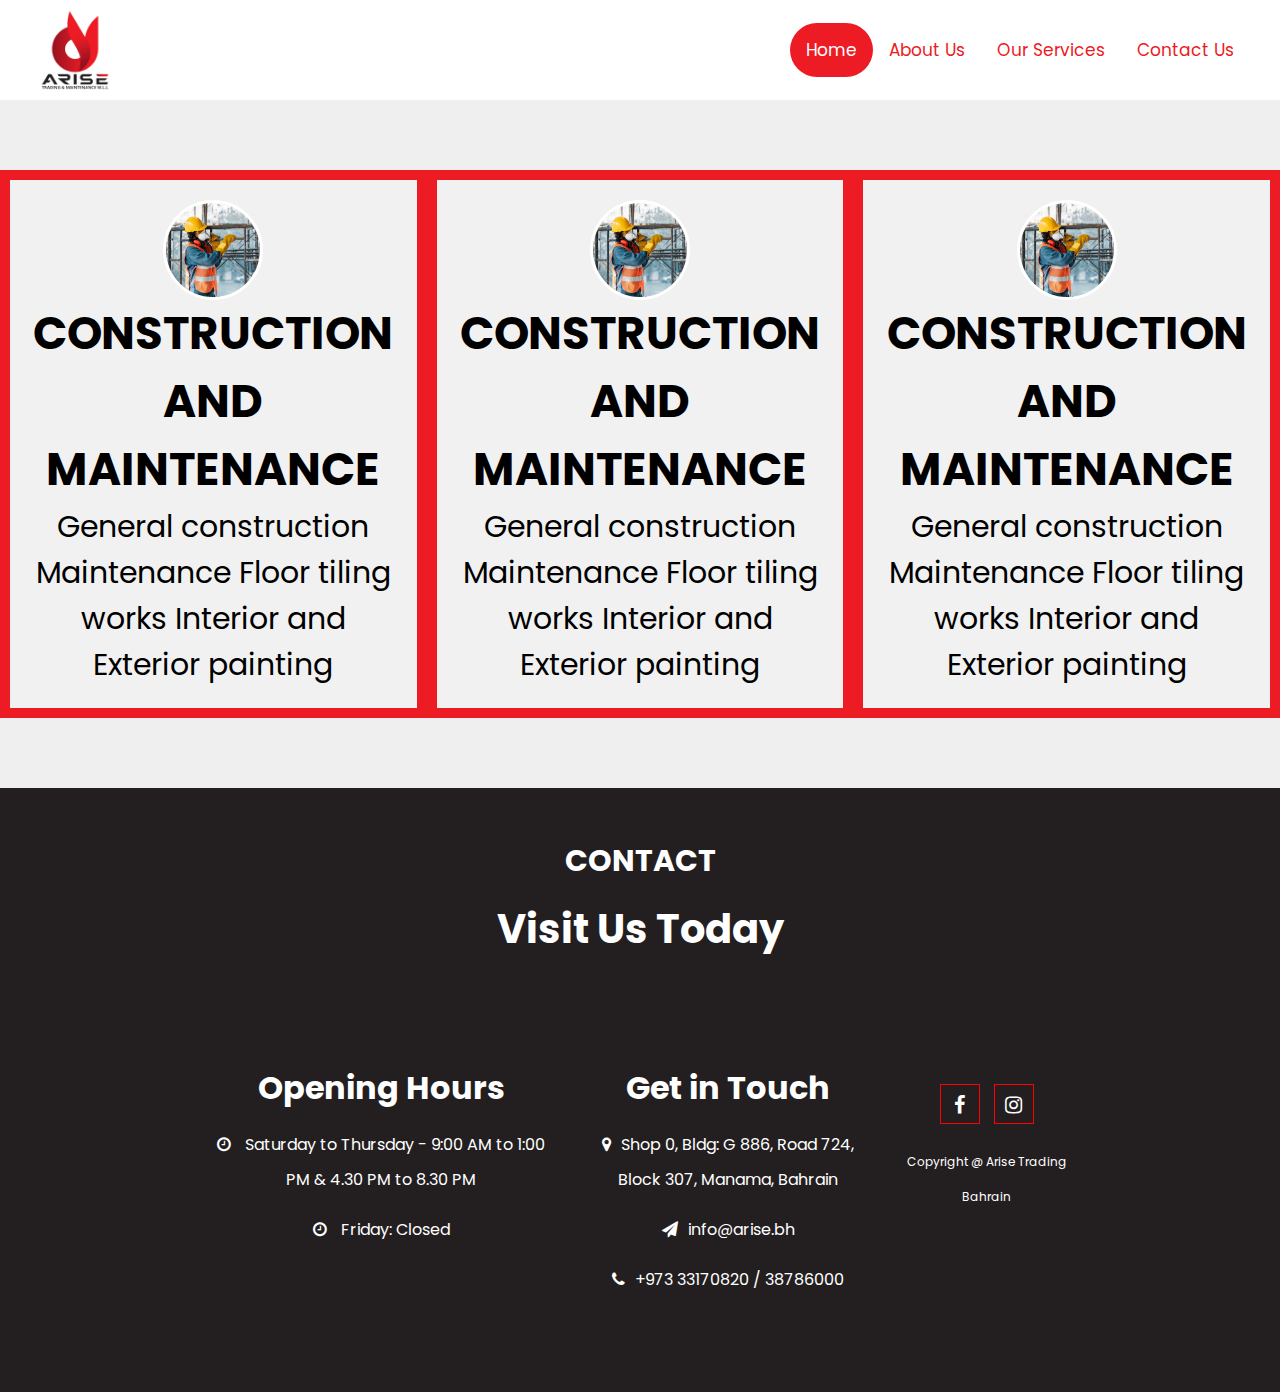
==== service.html @ fb137ae7 "Update service.html" ====
<html>
    <head>
        <title>ARISE TRADING & MAINTENANCE WLL</title>
        <meta charset="UTF-8">
	<meta name="viewport" content="width=device-width, initial-scale=1, maximum-scale=1, user-scalable=no">
        <link rel="stylesheet" href="https://cdnjs.cloudflare.com/ajax/libs/font-awesome/4.7.0/css/font-awesome.min.css">
        <link rel="stylesheet" href="style.css">
        <link rel="stylesheet/text" type="text/css" href="custom-Style.scss"> 
	    <style>
		.flex-container {
			  display: flex;
			  justify-content:space-evenly;
			  flex-wrap: nowrap;
			}

	      .flex-container > div {
 			 background-color: #f1f1f1;
 			 margin: 10px;
			 padding: 20px;
  			 font-size: 30px;
			}
	     .flex-container > div img {
		     width: 100px;
   		     height: 100px;
   		     border-radius: 70px;
  		     border: 3px solid #fff;
	     }
</style>
    </head>
<body>
    <div class="topnav" id="myTopnav">
        <div class="split menu-row"><img style="height: 90px;" src="images/ARISE LOGO.png"></div>
           <div class="menu-row"> <a href="/#Home" class="active">Home</a>
        <a href="/#about-us">About Us</a>
        <a href="/#our-services">Our Services</a>
        <a class="/#contact-us" href="#contact">Contact Us</a>
        <a href="javascript:void(0);" class="icon" onclick="myFunction()">
          <i class="fa fa-bars"></i>
        </a>
           </div>
        </div>
	  <section id="service">
		<div class="flex-container">
 			   <div> <img src="./images/Construction-and-Maintenance.jpg"/>
			  <h2>CONSTRUCTION AND MAINTENANCE</h2>
  <p>General construction Maintenance Floor tiling works Interior and Exterior painting
</p></div>
  			  <div> <img src="./images/Construction-and-Maintenance.jpg"/>
			  <h2>CONSTRUCTION AND MAINTENANCE</h2>
  <p>General construction Maintenance Floor tiling works Interior and Exterior painting
</p></div>
  			  <div> <img src="./images/Construction-and-Maintenance.jpg"/>
			  <h2>CONSTRUCTION AND MAINTENANCE</h2>
  <p>General construction Maintenance Floor tiling works Interior and Exterior painting
</p></div>  
		</div>
		</section>
   <section id="contact">
        <!--img src="images/footer.png" class="footer-img"-->
        <div class="title-text">
            <p>CONTACT</p>
            <h1>Visit Us Today</h1>
        </div>

        <div class="footer-row">
            <div class="footer-left">
            <h1>Opening Hours</h1>
            <p><i class="fa fa-clock-o"></i> Saturday to Thursday - 9:00 AM to 1:00 PM & 4.30 PM to 8.30 PM</p>
            <p><i class="fa fa-clock-o"></i> Friday: Closed</p>
            </div>
            <div class="footer-right">
            <h1>Get in Touch</h1>
            <p><i class="fa fa-map-marker"></i>Shop 0, Bldg: G 886, Road 724, <br/>Block 307, Manama, Bahrain </p>
            <p><i class="fa fa-paper-plane"></i>info@arise.bh</p> 
            <p><i class="fa fa-phone"></i>+973 33170820 / 38786000</p> 
            </div>
        <div class="social-links">
            <i class="fa fa-facebook"></i>
            <i class="fa fa-instagram"></i>
            <p>Copyright @ Arise Trading Bahrain</p>
        </div>    
   </div>
        </section>    
        <script src="./js/app.js"></script>
                
</body>
</html>
---- style.css ----
@import "custom-Style";
@import url('https://fonts.googleapis.com/css2?family=Poppins:ital,wght@0,100;0,200;0,300;0,400;0,500;0,600;0,700;0,800;0,900;1,100;1,200;1,300;1,400;1,500;1,600;1,700;1,800;1,900&display=swap');

/*#banner{
    background: linear-gradient(rgba(0, 0, 0, 0.2),#f54a06),url(images/banner2.jpg);
    background-size: cover;
    background-position: center;
    height: 120vh;
}*/

@keyframes fade {
    0% {
        opacity: 0;
    }
    50% {
        opacity: 1;
    }
    100% {
        opacity: 0;
    }
}

.logo{
    width: 90PX;
    position: absolute;
    top: -0.5px;
    left: 2%;
    height: auto;
    animation: fade 4s linear infinite;
    
}
.banner-text{
    text-align: center;
    color: hsl(0, 0%, 100%);
    padding-top: 150px;
    display: flex;
    flex-direction: column;
    justify-content: center;
    align-items: center;
    height: 100vh;
    background: url('images/CONSTRUCTION\ AND\ MAITENANCE\ IMAGES.jpg') no-repeat center center/cover;
    background-blend-mode: overlay;
    background-color: rgba(0, 0, 0, 0.25);
}
.banner-text h1{
    font-family: "Poppins", sans-serif;
    font-weight: 700;
    font-style: normal;
    font-size: 50px;
    text-shadow: 3px 3px 5px rgba(0, 0, 0, 0.5);
}
.banner-btn{
    margin: 70px auto 0;
}
.banner-btn a {
    width: 150px;
    font-weight: bold;
    text-decoration: none;
    display: inline-block;
    margin: 0 10px;
    padding: 12px 0;
    color: #fff;
    border: 0.6px solid #fff;
    position: relative;
    z-index: 1;
    transition: color 0.5s;
    border-radius: 50px; /* Makes the button elliptical */
    overflow: hidden; /* Ensures the span background is clipped within the button */
}

.banner-btn a span {
    width: 0%;
    height: 100%;
    position: absolute;
    top: 0;
    left: 0;
    background: #fff;
    z-index: -1;
    transition: 0.5s;
    border-radius: 50px; /* Matches the button's border-radius for smooth transition */
}

.banner-btn a:hover span {
    width: 100%; /* Expands the background to cover the entire button on hover */
}
mySlides .info .slide-button{
    position: relative;
    color: black;
    display: flex;
    justify-content: flex-start;
    border: 5px solid #ffffff;
    z-index: -1;
    border-radius: 4px;
    background: bisque;
    padding: 15px;
}
ul {
    list-style-type: none;
    margin: 0;
    padding: 0;
    overflow: visible;
    background-color: white;
    height: 90px;
    display: flex;
    align-items: center;
    justify-content: flex-end;
  }
  
  li {
    float: left;
  }
  
  li a {
    display: block;
    color: red;
    font-weight: bold;
    text-align: center;
    padding: 14px 16px;
    text-decoration: none;
  }
  
  li a:hover:not(.active) {
    background-color: #000;
    border-radius: 30px;
    color: #fff;
  }
  
  .active {
    background-color: #aa0404;
  }

.banner-btn a:hover {
    color: rgb(245, 7, 7); /* Changes text color on hover */
}
    #sidenav{
        width: 185px;
        height: 100vh;
        position: fixed;
        right: -250px;
        top: 0;
        background: #395c78;
        z-index: 2; 
        transition: 0.5s; 
    }
    nav ul{
        padding-top: 50px;
    }
    nav ul li{
        list-style: none;
        margin: 50px 20px;
    }
    nav ul li a{
        text-decoration: none;
        color: #fff;
    }
    #menubtn{
        width: 40px;
        height: 40px;
        background: #395c78;
        services-container
        : center;
        position: fixed;
        right: 30px;
        top: 20px;
        border-radius: 3px;
        z-index: 3;
        cursor: pointer;
    }
    #menubtn img{
        width: 35%;
        margin-top: 15px;
    }
    @media screen and (max-width: 770px){
        .banner-text h1{
            font-size: 44px;
        }
        .banner-btn a{
            display: block;
            margin: 20px auto;
        }
    }
    .b {
        background: linear-gradient(to right, #00f, #0f0);
      }


/*--feature--*/

#feature{
    width: 100%;
    padding: 70px 0;    
}        
.title-text{
    text-align: center;
    padding-bottom: 70px;
    }
.title-text p{
    margin: auto;
    font-size: 30px;
    color: red;
    font-weight: bold; 
    position: relative;
    z-index: 1;
    display: inline-block;   
}
.title-text h1{
    font-size: 40px;
}
.feature-box{
    width: 80%;
    margin: auto;
    display: flex;
    flex-wrap: initial;
    align-items: center;
    text-align: center;
}
.features{
    flex-basis: 50%;
}
.features-img{
    flex-basis: 50%;
    margin: auto;
}
.features-img img {
    width: 80%;
    border-radius: 20px;
    border: 5px solid #000;  /* Adds a solid yellow border with a width of 5px */
    box-shadow : 0 4px 8px rgba(0, 0, 0, 0.3);  /* Adds a shadow with some blur and transparency */
    margin : 20px auto;  /* Centers the image horizontally */
    display : block;  /* Ensures proper centering */
}
.features h1{
    text-align: left;
    margin-bottom: 10px;
    font-weight: bold;
    color: red;
}
.features-desc{
    display: flex;
    align-items: center;
    margin-bottom: 40px;
}

.feature-text p{
    padding: 0 0px;
    text-align: initial;
}
@media screen and (max-width: 768px){
    .title-text h1{
        font-size: 35px;
    }
    .features{
        flex-basis: 100%;
    }  
    .features-img{
        flex-basis: 100%;
    }
    .features-img img{
        width: 100%;
    }
   .slideshow-container img {
    width: 100%;
    height: 50% !important;
    object-fit: cover;
}
	#about-us{
		padding: 0px !important;
		margin-top: -100px !important;
	}
.footer-row {
    width: 100% !important;
    display: flow !important;
 }
	#contact,#our-services {
    padding: 50px 10px !important;
   }
	.flip-box{
	width: 100% !important;
	}
	.service_flip {
         display: flow !important;
}
.info {
    top: 120px !important;
    left: 18% !important;
    font-size: 9px !important;
    padding: 0px 0px !important;
}
 .info a {
    padding: 10px !important;
}
	 .menu-row{
	    margin-top: 0px !important;
    	    z-index: 9999 !important;
            background: #fff !important;
            width: 100% !important;
    }
	.topnav.responsive .menu-row{
	position: absolute;
        right: 0;
        top: 0;
	}
	.topnav a{
		display:none ! important;
	}
	.topnav.responsive a, .topnav .icon {
		display:block !important;
	}
	.flex-item-right-one, .flex-item-right-two {
           display: flow !important;
   }
	.flex-item-right-one div {
         padding: 10px !important;
         margin: 10px 0px !important;
  }
	.flex-item-right-two div {
         padding: 10px !important;
         margin: 10px 0px !important;
  }
	.flex-item-left {
	  border-bottom-right-radius: 65% !important;
	}
}
@media only screen and (max-width: 600px) {
 .slideshow-container img {
    width: 100%;
    height: 50% !important;
    object-fit: cover;
}
	#about-us{
		padding: 0px !important;
		margin-top: -100px !important;
	}
	.footer-row {
                width: 100% !important;
                display: flow !important;
    }
	#contact,#our-services {
    padding: 50px 10px !important;
   }
	.flip-box{
	width: 100% !important;
	}
	.service_flip {
         display: flow !important;
}
	.info {
    top: 120px !important;
    left: 18% !important;
    font-size: 9px !important;
    padding: 0px 0px !important;
}
 .info a {
    padding: 10px !important;
}
	 .menu-row{
	    margin-top: 0px !important;
    	    z-index: 9999 !important;
            background: #fff !important;
            width: 100% !important;
    }
	.topnav.responsive .menu-row{
	position: absolute;
        right: 0;
        top: 0;
	}
	.topnav a{
		display:none ! important;
	}
	.topnav.responsive a,.topnav .icon{
		display:block ! important;
	}
	 .flex-item-right-one, .flex-item-right-two {
           display: flow ! important;
   }
		.flex-item-right-one div {
         padding: 10px !important;
         margin: 10px 0px !important;
  }
	.flex-item-right-two div {
         padding: 10px !important;
         margin: 10px 0px !important;
  }
	
	.flex-item-left {
	  border-bottom-right-radius: 65% !important;
	}
}
/*--about Us*/
  .flex-container .title-text p{
    margin: auto;
    font-size: 20px;
    color: red;
    padding: 29px;
    margin-right: 99px;
    font-weight: bold;
    position: relative;
    z-index: 1;
    display: inline-block;
  }
.flex-container .title-text p.title-text-second{
	font-size:12px;
}
.flex-container .title-text-abt-h2 h2
  {
  font-size: 15px;
  padding: 15px 10px;
 }
.flex-container {
  display: flex;
  flex-wrap: wrap;
  font-size: 14px;
  background: #ed1b24;
  text-align: center;}

.flex-item-left {
   background-color: #f1f1f1;
  /* padding: 10px; */
  /* border-top: 50px solid transparent; */
  margin: 0px;
  /* border-right: 50px solid transparent; */
  border-bottom: 0px solid #ed1b24;
  /* margin: 2rem; */
  border-bottom-right-radius: 200%;
  flex: 30%;
  justify-content: center;
  align-content: center;
}

.flex-item-right {
  background-color: #ed1b24;
  padding: 10px;
  flex: 60%;
}
.flex-item-right-one,.flex-item-right-two{
	display:flex;
}
.flex-item-right-one div{
  background-color: #ed1b24;
  padding: 10px;
  flex: 50%;
  color: #f1f1f1;
  border: 1px solid white;
  margin: 2px;
}

.flex-item-right-two div {
  background-color: #ed1b24;
  padding: 10px;
  flex: 50%;
  color: #f1f1f1;
  border: 1px solid white;
  margin: 2px;
}

@media (max-width: 600px) {
  .flex-item-right, .flex-item-left{
    flex: 100%;
    width:100%;
  }
	.flex-item-right-one div,.flex-item-right-two div{
		flex:100%;
		width:100%;
}
}
/*--Flip_Service--*/
.service_flip{
	display:flex;
	justify-content: space-evenly;
}
.flip-box {
  background-color: transparent;
  width: 300px;
  height: 200px;
  border: 1px solid #f1f1f1;
  perspective: 1000px;
}

.flip-box-inner {
  position: relative;
  width: 100%;
  height: 100%;
  text-align: center;
  transition: transform 0.8s;
  transform-style: preserve-3d;
}

.flip-box:hover .flip-box-inner {
  transform: rotateX(180deg);
}

.flip-box-front, .flip-box-back {
  position: absolute;
  width: 100%;
  height: 100%;
  -webkit-backface-visibility: hidden;
  backface-visibility: hidden;
}

.flip-box-front {
  background-color: #ed1b24;
  color: #fff;
  text-align:center;
}

.flip-box-back {
  background-color: ed1b24;
  color: white;
  transform: rotateX(180deg);
  justify-content:center;
}
.flip-box-back h3{
	margin:20px;
}
.flip-box-front h3{
	position: relative;
        top: 100;
}
.flip-box-back p {
	padding:10px;
}

/*--service--*/

#service{
    width: 100%;
    padding: 70px 0;
    background: #efefef;
}

.contact-icons {
    position: fixed;
    bottom: 20px;
    right: 20px;
    display: flex;
    flex-direction: column;
    gap: 10px;
}

.icon {
    padding: 10px;
    border-radius: 50%;
    display: flex;
    justify-content: center;
    align-items: center;
    box-shadow: 0 4px 8px rgba(0, 0, 0, 0.2);
    transition: transform 0.3s;
    animation: rotate 3s infinite linear;
}

.icon img {
    width: 40px; /* Adjust size as needed */
    height: 40px; /* Adjust size as needed */
}

.icon:hover {
    transform: scale(1.1);
}
.services-section {
    text-align: center;
    padding: 50px 0;
}

.services-section h2 {
    font-size: 32px;
    margin-bottom: 30px;
    color: #000; /* You can adjust color to fit your design */
}

.services-container {
    display: flex;
    justify-content: space-around;
    align-items: center;
    flex-wrap: wrap;
    gap: 20px;
}

.service-box {
    background-color: #f9f9f9;
    padding: 20px;
    border-radius: 10px;
    width: 22%;
    box-shadow: 0px 4px 8px rgba(0, 0, 0, 0.1);
    transition: transform 0.3s ease;
}

.service-box:hover {
    transform: translateY(-10px);
}

.service-box img {
    width: 100%;
    border-radius: 8px;
    height: auto;
    object-fit: cover;
}

.service-box h3 {
    font-size: 20px;
    margin: 15px 0;
    font-weight: bold;
}

.service-box p {
    font-size: 16px;
    color: #666;
}

/* Responsive Design */
@media (max-width: 768px) {
    .service-box {
        width: 45%;
    }
}

@media (max-width: 480px) {
    .service-box {
        width: 100%;
    }
}




/*Carousal*/
* {box-sizing:border-box}

/* Slideshow container */
.slideshow-container {
  max-width: 100%;
  position: relative;
  margin: auto;
}

/* Make the images invisible by default */
.Containers {
  display: none;
}

/* forward & Back buttons */
.Back, .forward {
  cursor: pointer;
  position: absolute;
  top: 48%;
  width: auto;
  margin-top: -23px;
  padding: 17px;
  color: grey;
  font-weight: bold;
  font-size: 19px;
  transition: 0.4s ease;
  border-radius: 0 5px 5px 0;
  user-select: none;
}

/* Place the "forward button" to the right */
.forward {
  right: 0;
  border-radius: 4px 0 0 4px;
}

/*when the user hovers,add a black background with some little opacity */
.Back:hover, .forward:hover {
  background-color: rgba(0,0,0,0.8);
}

/* Caption Info */
.info {
  color: #e3e3e3;
  font-size: 16px;
  padding: 10px 14px;
  position: absolute;
  top: 165px;
  left:25%;
  width: 100%;
  text-align: left;
}

/* Content */
.info {
  color: #f2f2f3;
  font-size: 14px;
  padding: 10px 14px;
  position: absolute;
  bottom: 0;
}
.info a{
	color:#ed1b24;
	border:3px solid #ed1b24;
	padding:20px;
	text-decoration:none;
}
.info a:hover{
	background-color:#ed1b24;
	color:#fff;
	
}
/* The circles or bullets indicators */
.dots {
  cursor: pointer;
  height: 16px;
  width: 16px;
  margin: 0 3px;
  background: linear-gradient(92.18deg, #a049e9 -25.78%, #6643db 123.02%);
  opacity: 0.3;
  border-radius: 50%;
  display: inline-block;
  transition: background-color 0.5s ease;
}

.enable, .dots:hover {
  background: linear-gradient(92.18deg, #a049e9 -25.78%, #6643db 123.02%);
  opacity: 1;
}

/* Faint animation */
.fade {
  -webkit-animation-name: fade;
  -webkit-animation-duration: 1.4s;
  animation-name: fade;
  animation-duration: 1.4s;
}

@-webkit-keyframes fade {
  from {opacity: .5}
  to {opacity: 2}
}

@keyframes fade {
  from {opacity: .5}
  to {opacity: 2}
}


 /*---FOOTER---*/

#footer{
	padding: 100px 0 20px;
	background: #efefef;
    position: relative;
}

.footer-row{
	width: 80%;
	margin: 0 auto;
	display: flex;
	justify-content: space-between;
	flex-wrap: nowrap;
}
.footer—left,.footer—right{
    flex-basis: 45%;
    padding: 10px;
    margin-bottom: 20px;
}
.footer—right{
    text-align: center;
}
.footer-row h1{
    margin: 20px 0;  
}
.footer-row p{
    line-height: 35px;  
}
.footer—left .fa,.footer—right .fa{
    font-size: 20px;
    color: #395c78;
    margin: 10px;
}
.footer-img{
    max-width: 370px;
    opacity: 0.1;
    position: absolute;
    left: 10%;
    top: 10%;
    transform: translate(-50%,-50%) ;
}
.social-links{
    text-align: center;
}
.social-links .fa{
    height: 40px;
    width: 40px;
    font-size: 20px;
    line-height: 40px;
    border: 1px solid red;
    margin: 40px 5px 0;
    color: pointer;
}
.social-links .fa:hover{
    background: red;
    color: #fff;
    transform: translateY(-7px);
}
.social-links p{
    font-size: 12px;
    margin-top: 20px;
    
}
/* General resets */
* {
    margin: 0;
    padding: 0;
    box-sizing: border-box;
    font-family: 'Poppins', sans-serif;
}

/* Navbar styling */
.topnav {   
    background-color: #fff;
    height: 100px;
    display: flex;
    justify-content: space-between;
    align-items: center;
    margin: 0px 30px;
  }
  
  .topnav a {
    float: left;
    display: block;
    color: #ed1b24;
    text-align: center;
    padding: 14px 16px;
    text-decoration: none;
    font-size: 17px;
  }
  
  .topnav a:hover,.topnav a.active {
    background-color: #ed1b24;
    color: white;
    border-radius: 30px;
  }
  
  .topnav .icon {
    display: none;
  }
.topnav a.split {
  float: left;
  background-color: #ffffff;
  color: white;
}
  
  @media screen and (max-width: 600px) {
    .topnav a:not(:first-child) {display: none;}
    .topnav a.icon {
      float: right;
      display: block;
    }
  }
  
  @media screen and (max-width: 600px) {
    .topnav.responsive {position: relative;}
    .topnav.responsive .icon {
      position: absolute;
      right: 0;
      top: 0;
    }
    .topnav.responsive a {
      float: none;
      display: block;
      text-align: left;
    }

  }
  /*dropdown*/
  .dropdown {
    float: left;
    overflow: hidden;
  }
  
  .dropdown .dropbtn {
    font-size: 16px;  
    border: none;
    outline: none;
    color: #ed1b24;
    padding: 14px 16px;
    background-color: inherit;
    font-family: inherit;
    margin: 0;
  }
  .dropdown-content {
    display: none;
    position: absolute;
    background-color: #ed1b24;
    min-width: 160px;
    box-shadow: 0px 8px 16px 0px rgba(0,0,0,0.2);
    z-index: 1;
  }
  
  .dropdown-content a {
    float: none;
    color: black;
    padding: 12px 16px;
    text-decoration: none;
    display: block;
    text-align: left;
  }
  
  .dropdown-content a:hover {
    background-color: #ed1b24;
  }
  
  .dropdown:hover .dropdown-content {
    display: block;
  }
/* Banner section */
#banner {
    position: relative;
    max-width: 100%;
    height: 350px;
    overflow: hidden;
}

.slideshow-container img {
    width: 100%;
    height: 100%;
    object-fit: cover;
}

/* Dots for slideshow */
.dot {
    height: 15px;
    width: 15px;
    margin: 0 2px;
    background-color: #bbb;
    border-radius: 50%;
    display: inline-block;
    transition: background-color 0.6s ease;
}

.dot:hover {
    background-color: #ed1b24;
}

/* About Us Section */
#about-us {
    padding: 50px 20px;
    background-color: #fff;
    text-align: center;
}

#about-us h1 {
    margin-bottom: 30px;
    color: #333;
}

.features {
    margin-top: 20px;
}

.features h1 {
    color: #333;
    font-size: 24px;
    margin-bottom: 10px;
}

.feature-text p {
    color: #555;
    font-size: 16px;
    line-height: 1.6;
    text-align: left;
}

/* Services Section */
#our-services {
    padding: 50px 100px;
    background-color: #fff;
    text-align: center;
}

#our-services h1 {
    margin-bottom: 30px;
    color: #333;
}

.services-container {
    display: flex;
    justify-content: space-around;
    flex-wrap: wrap;
}

.service-box {
    background-color: #f9f9f9;
    border: 1px solid #ddd;
    padding: 20px;
    width: 30%;
    margin: 15px;
    box-shadow: 0 4px 8px rgba(0,0,0,0.1);
    transition: transform 0.3s ease;
}

.service-box:hover {
    transform: translateY(-10px);
}

.service-box img {
    width: 100%;
    height: 200px;
    object-fit: cover;
    margin-bottom: 15px;
}

.service-box h3 {
    color: #333;
    margin-bottom: 10px;
}

/* Contact Section */
#contact {
    background-color: #231f20;
    color: white;
    padding: 50px 100px;
    text-align: center;
    text-emphasis-color: red
    ;
}

#contact h1, #contact p {
    color: white;
    margin-bottom: 15px;
}

.footer-left, .footer-right {
    width: 50%;
    display: inline-block;
    text-align: center;
    vertical-align: top;
    margin-bottom: 30px;
}

.footer-left p, .footer-right p {
    color: white;
    margin: 5px 0;
}

.footer-right i, .footer-left i {
    margin-right: 10px;
}

.social-links i {
    margin-right: 10px;
    font-size: 24px;
    color: white;
}

.social-links i:hover {
    color: #ddd;
}

/* Contact Icons */
.contact-icons {
    position: fixed;
    bottom: 10px;
    right: 10px;
    z-index: 1000;
}

.contact-icons .icon {
    display: inline-block;
    margin: 5px;
    padding: 10px;
    background-color: #ed1b24; /* WhatsApp color */
    border-radius: 50%;
    box-shadow: 0 4px 8px rgba(0, 0, 0, 0.2);
    transition: all 0.3s ease;
}

.contact-icons .icon.call-icon {
    background-color: #ed1b24;
}

.contact-icons .icon img {
    width: 30px;
    height: 30px;
}

.contact-icons .icon:hover {
    transform: scale(1.1);
}

/* Responsive Design */
@media (max-width: 768px) {
    .menu li {
        width: 100%;
        height: auto;
    }
    .services-container {
        flex-direction: column;
    }
    
    .service-box {
        width: 80%;
        margin: 15px auto;
    }

    .footer-left, .footer-right {
        width: 100%;
        text-align: center;
    }

    .features-img img {
        width: 100%;
        height: auto;
    }
}
.service-box{
    width: 80%;
    display: flex;
    flex-wrap: wrap;
    justify-content:space-around;
    margin: auto;
}
.single-service{
    flex-basis: 48%;
    text-align: center;
    border-radius: 7px;
    margin-bottom: 20px;
    color: #fff;
}
.single-service img{
    width: 100%;
    border-radius: 7px;
}
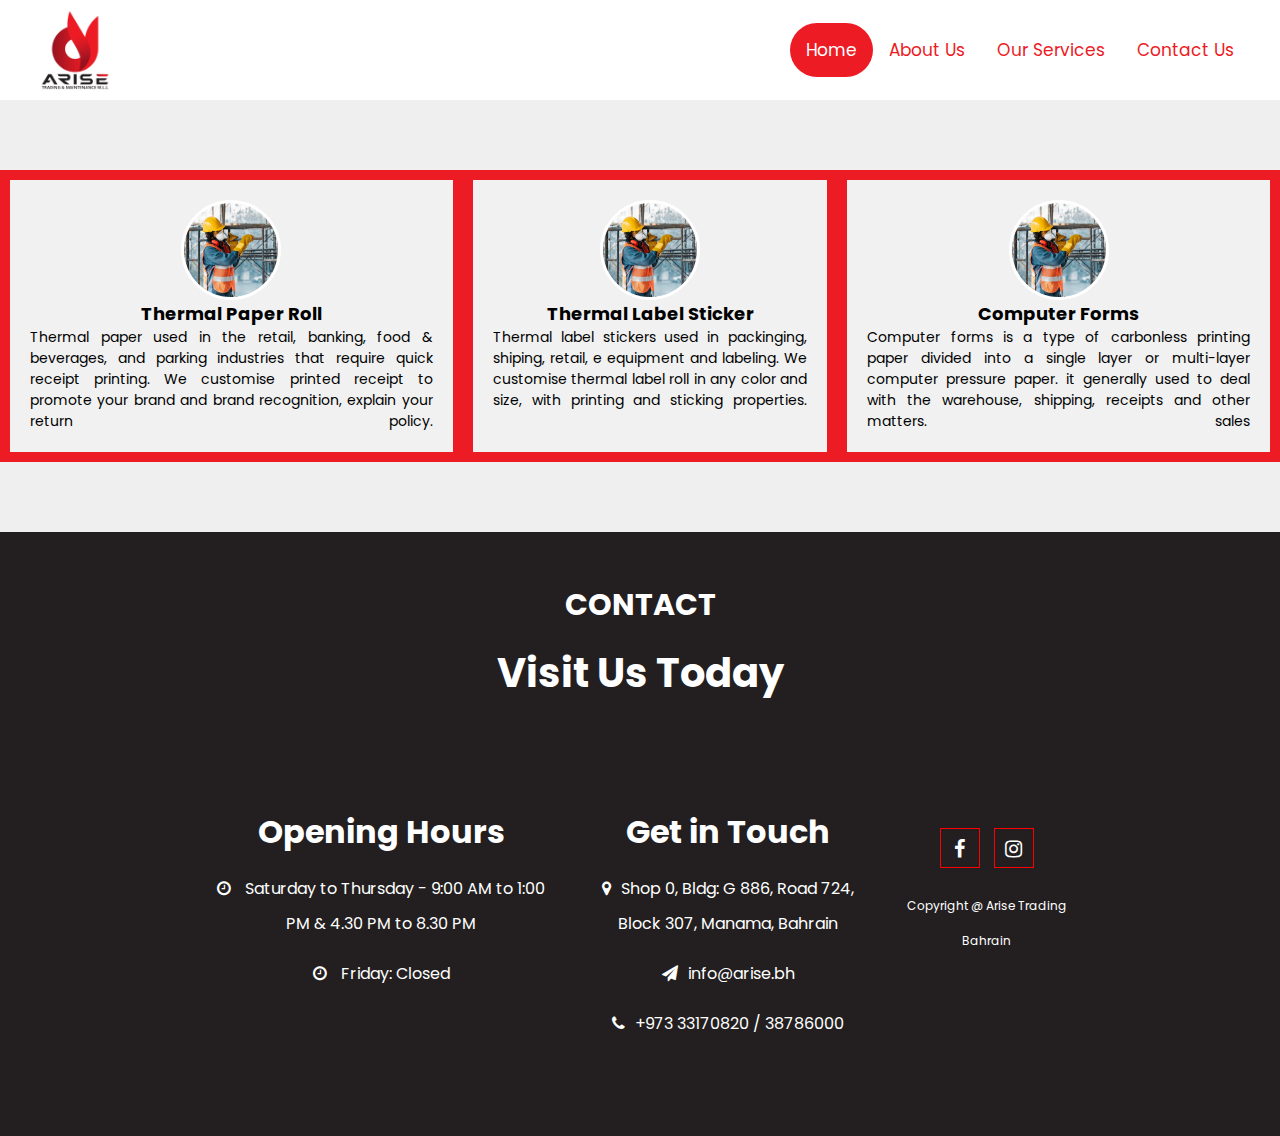
==== commit 7b9fc0a4: "Update service.html" ====
--- a/service.html
+++ b/service.html
@@ -25,6 +25,17 @@
    		     border-radius: 70px;
   		     border: 3px solid #fff;
 	     }
+	    .flex-container > div p {
+	  	     font-size: 14px;
+  		     text-align: justify;
+  		    -moz-text-align-last: justify;
+   		     text-align-last: justify;
+	    }
+		    .flex-container > div h2{
+
+		    font-size: 18px;
+                   text-align: center;
+		    }
 </style>
     </head>
 <body>
@@ -41,20 +52,25 @@
         </div>
 	  <section id="service">
 		<div class="flex-container">
- 			   <div> <img src="./images/Construction-and-Maintenance.jpg"/>
-			  <h2>CONSTRUCTION AND MAINTENANCE</h2>
-  <p>General construction Maintenance Floor tiling works Interior and Exterior painting
-</p></div>
-  			  <div> <img src="./images/Construction-and-Maintenance.jpg"/>
-			  <h2>CONSTRUCTION AND MAINTENANCE</h2>
-  <p>General construction Maintenance Floor tiling works Interior and Exterior painting
-</p></div>
-  			  <div> <img src="./images/Construction-and-Maintenance.jpg"/>
-			  <h2>CONSTRUCTION AND MAINTENANCE</h2>
-  <p>General construction Maintenance Floor tiling works Interior and Exterior painting
-</p></div>  
-		</div>
-		</section>
+ 			   <div>
+				 <img src="./images/Construction-and-Maintenance.jpg"/>
+			         <h2>Thermal Paper Roll</h2>
+                                <p>Thermal paper used in the retail, banking, food & beverages, and parking industries that require quick receipt printing. We customise printed receipt to promote your brand and brand recognition, explain your return policy.</p>
+			   </div>
+  			   <div> 
+				   <img src="./images/Construction-and-Maintenance.jpg"/>
+			           <h2>Thermal Label Sticker</h2>
+  				 <p>Thermal label stickers used in packinging, shiping, retail, e equipment and labeling. We customise thermal label roll in any color and size, with printing and sticking properties.
+					</p>
+			   </div>
+  			   <div> 
+				   <img src="./images/Construction-and-Maintenance.jpg"/>
+			 	 <h2>Computer Forms</h2>
+ 				 <p>Computer forms is a type of carbonless printing paper divided into a single layer or multi-layer computer pressure paper. it generally used to deal with the warehouse, shipping, receipts and other matters. sales
+				</p>
+			   </div>  
+		  </div>
+	 </section>
    <section id="contact">
         <!--img src="images/footer.png" class="footer-img"-->
         <div class="title-text">
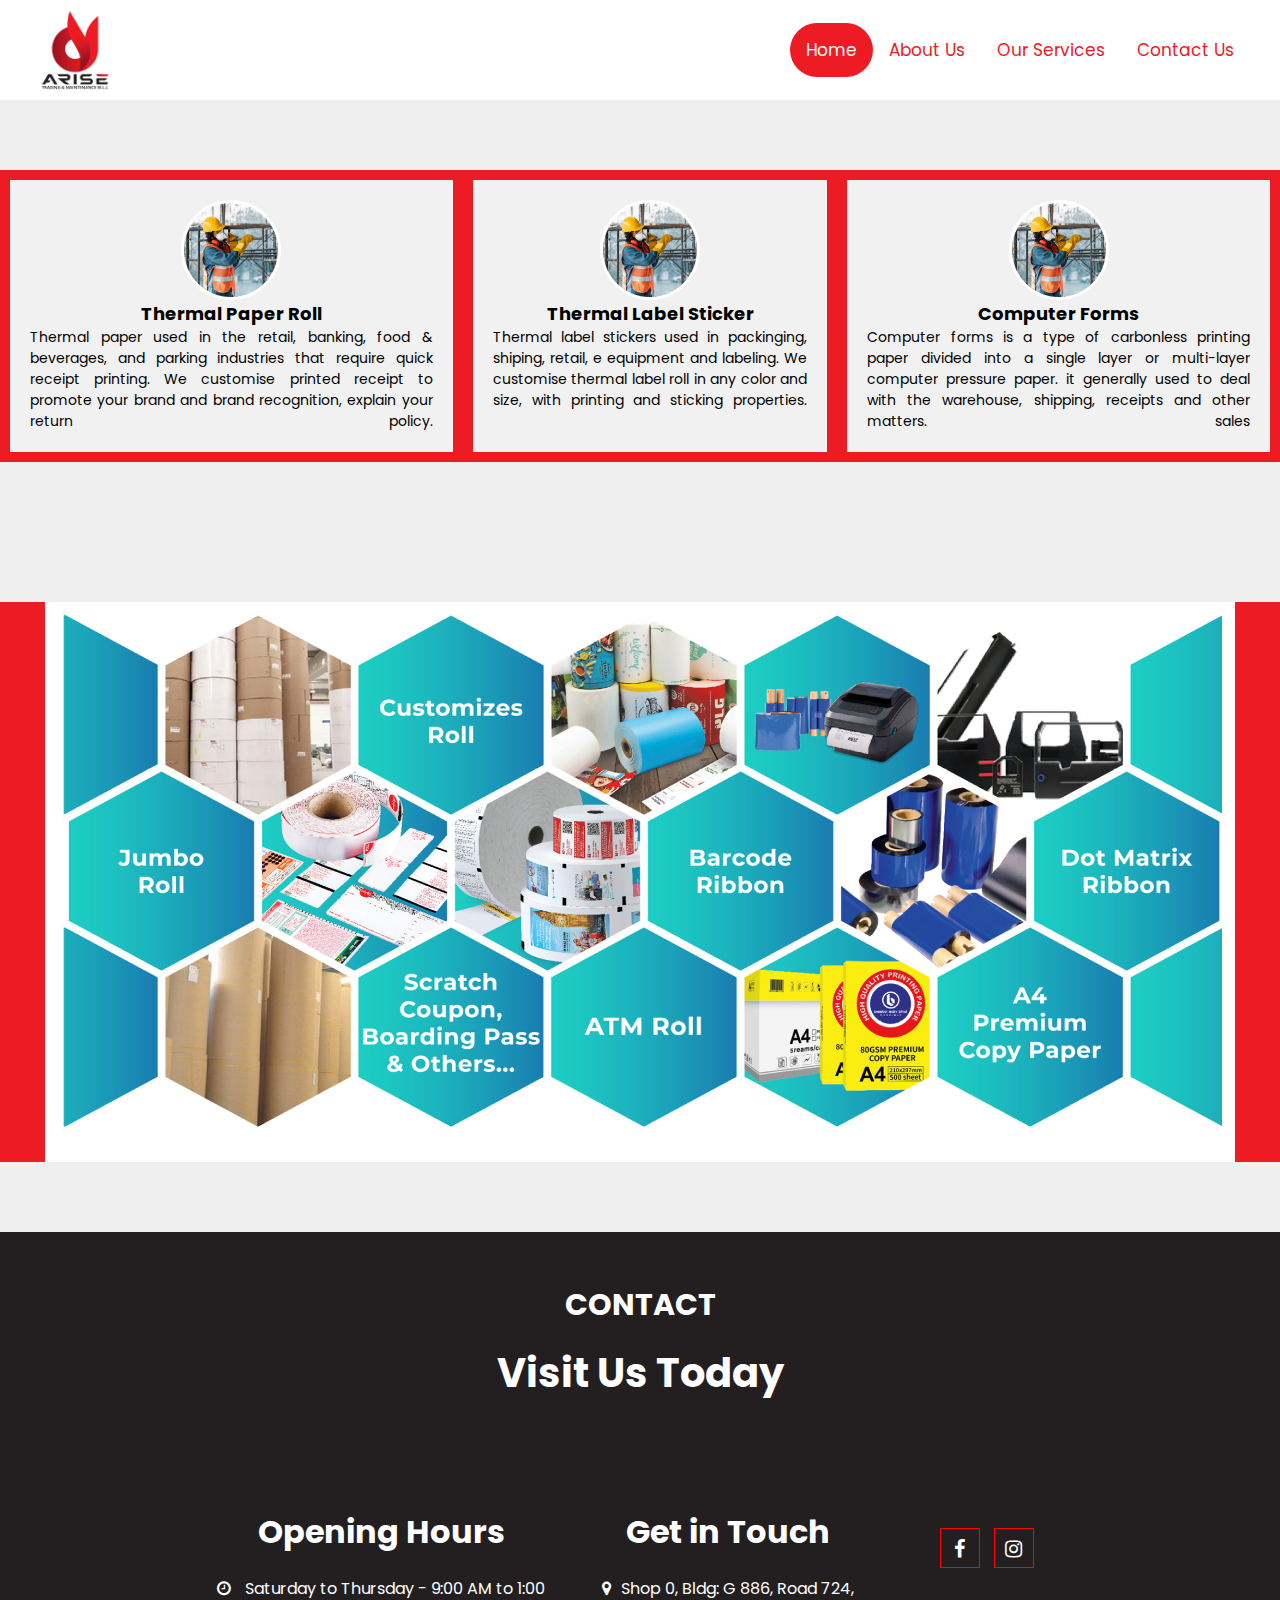
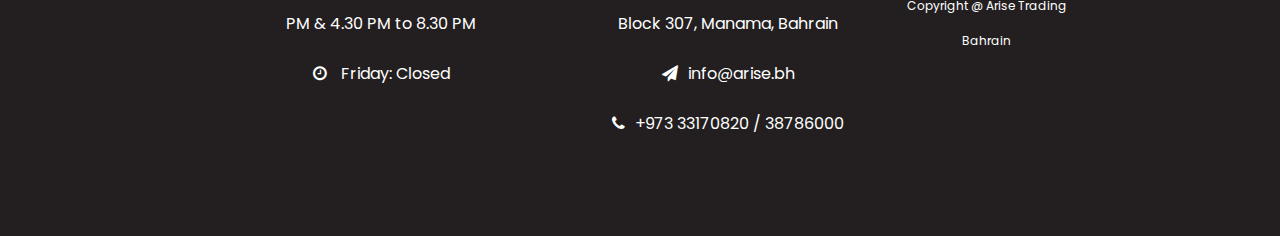
==== commit b0af757d: "Update service.html" ====
--- a/service.html
+++ b/service.html
@@ -36,6 +36,16 @@
 		    font-size: 18px;
                    text-align: center;
 		    }
+		    @media screen and (max-width: 768px){
+		  .flex-container {
+			  flex-wrap: wrap ! important;
+		    }
+		    }
+		        @media screen and (max-width: 600px){
+		  .flex-container {
+			  flex-wrap: wrap ! important;
+		    }
+			}
 </style>
     </head>
 <body>
@@ -71,6 +81,11 @@
 			   </div>  
 		  </div>
 	 </section>
+	<section id="service">
+		<div class="flex-container">
+			<img src="./images/Service-our-products.jpg"/>
+		</div>
+	</section>
    <section id="contact">
         <!--img src="images/footer.png" class="footer-img"-->
         <div class="title-text">
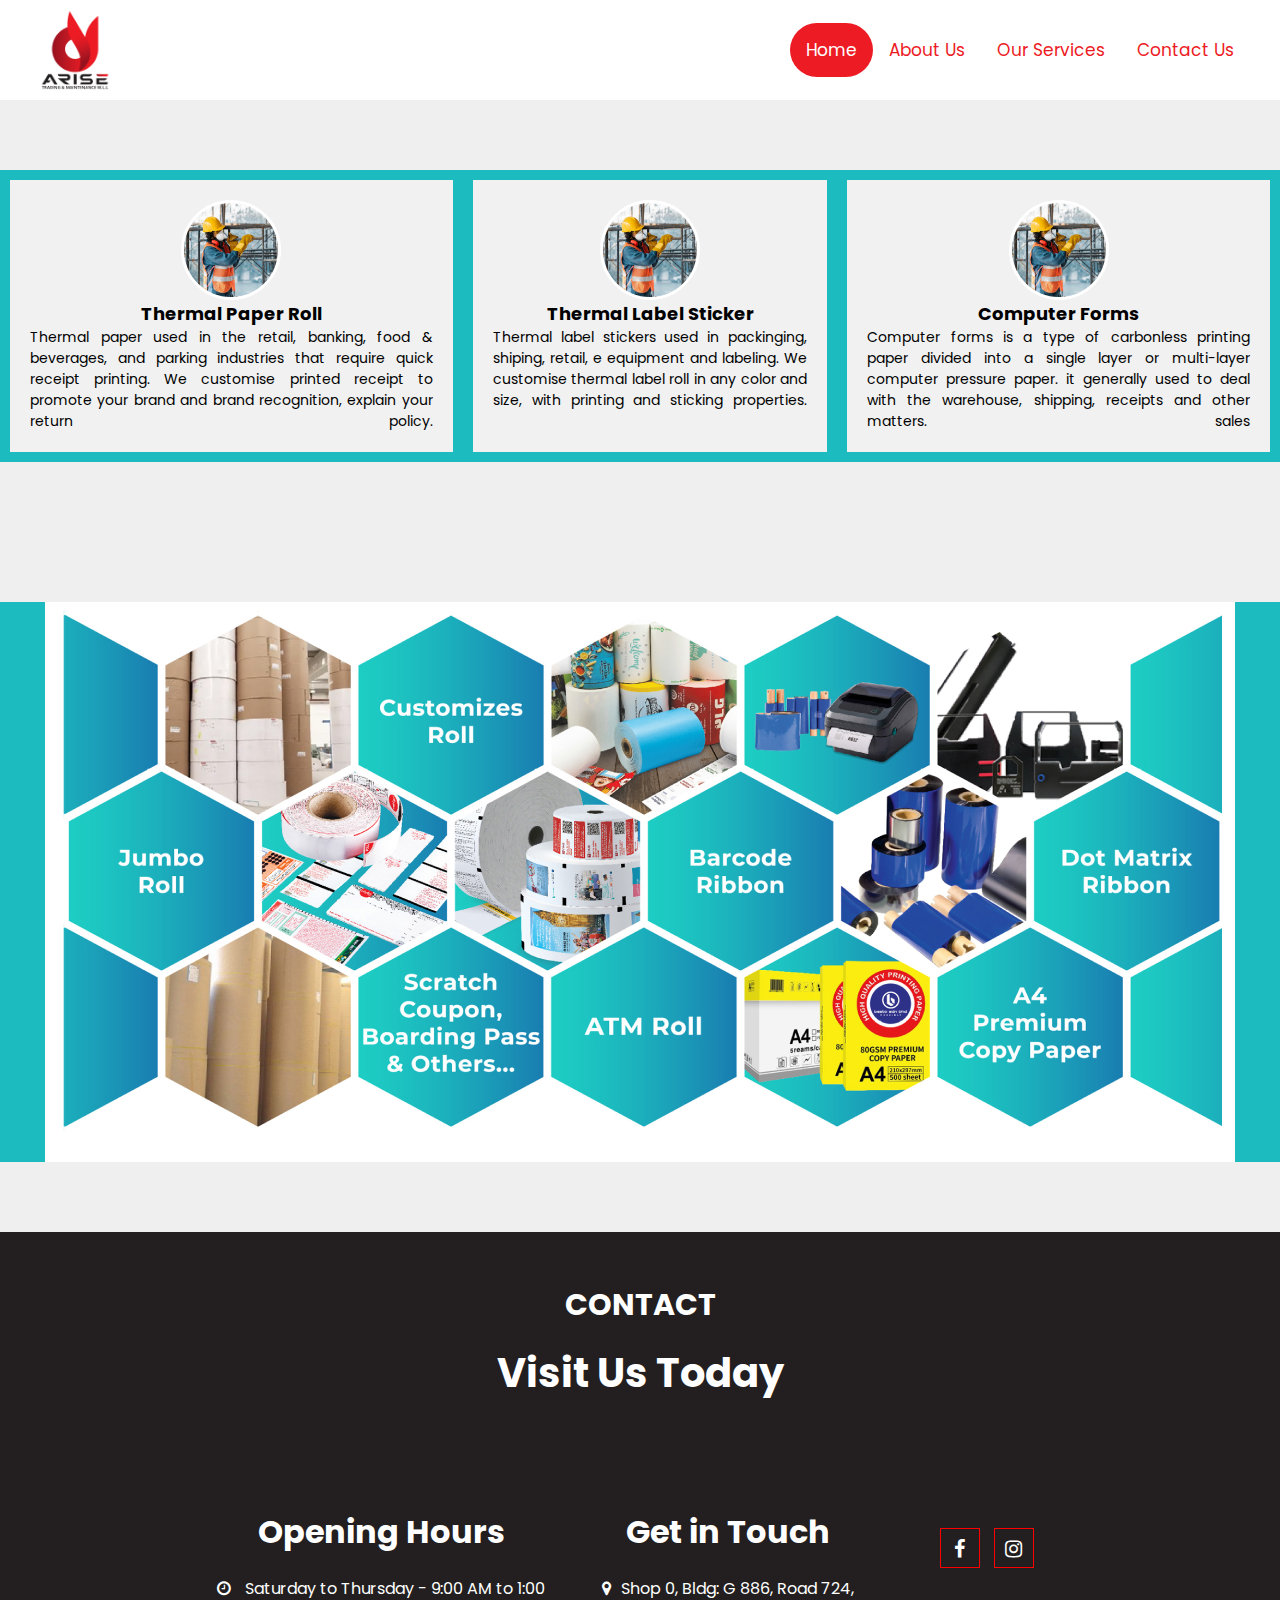
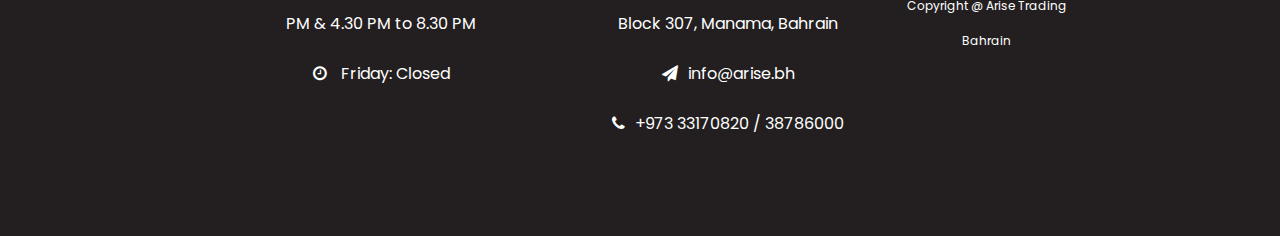
==== commit ce43af72: "Update service.html" ====
--- a/service.html
+++ b/service.html
@@ -11,6 +11,7 @@
 			  display: flex;
 			  justify-content:space-evenly;
 			  flex-wrap: nowrap;
+			  background:#1cbbbf;
 			}
 
 	      .flex-container > div {
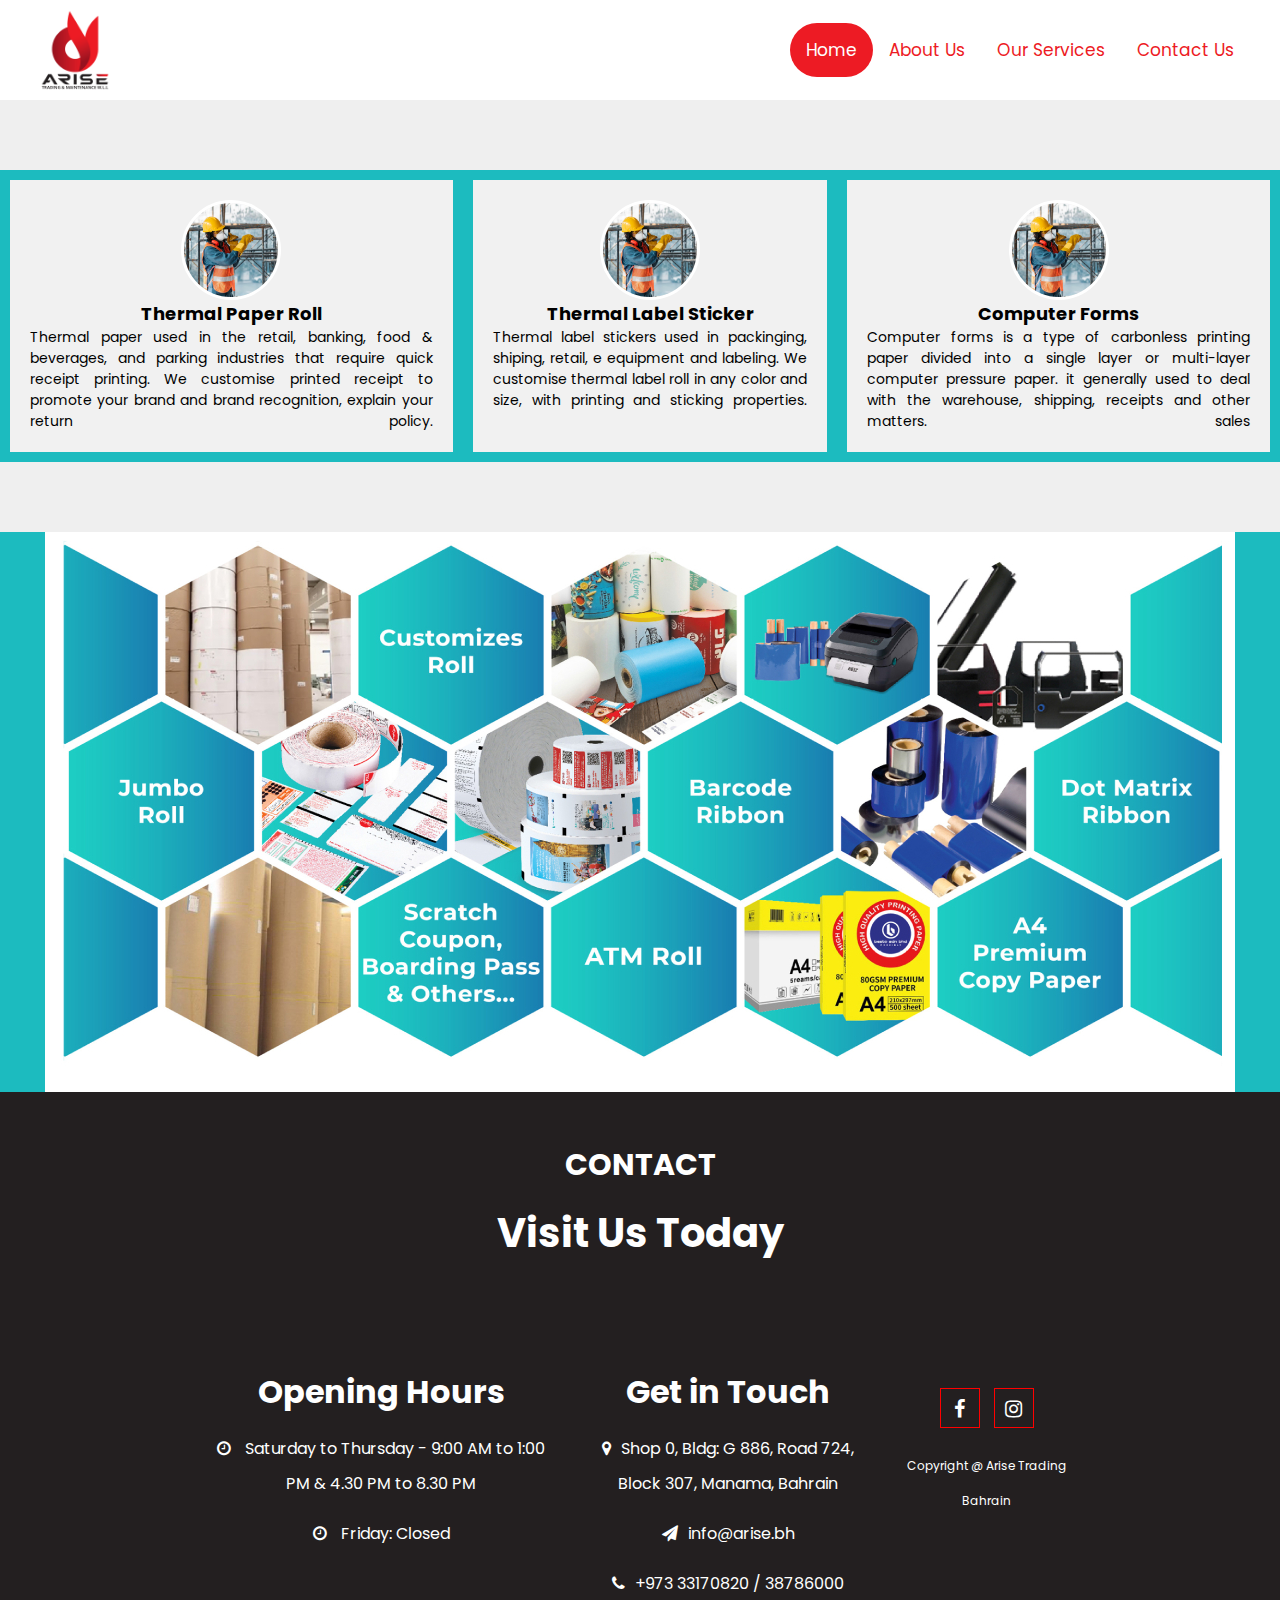
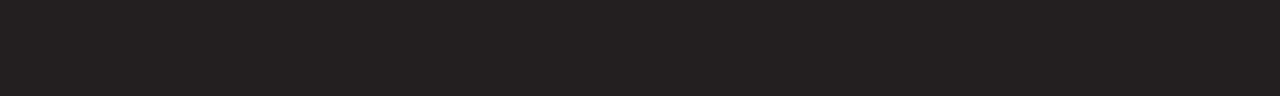
==== commit e6102cce: "Update service.html" ====
--- a/service.html
+++ b/service.html
@@ -39,13 +39,19 @@
 		    }
 		    @media screen and (max-width: 768px){
 		  .flex-container {
-			  flex-wrap: wrap ! important;
+			  flex-wrap: wrap !important;
 		    }
+			    #service-product .flex-container img{
+				    width:100% !important;
+			    }
 		    }
 		        @media screen and (max-width: 600px){
 		  .flex-container {
-			  flex-wrap: wrap ! important;
+			  flex-wrap: wrap !important;
 		    }
+				#service-product .flex-container img{
+				    width:100% !important;
+			    }
 			}
 </style>
     </head>
@@ -82,7 +88,7 @@
 			   </div>  
 		  </div>
 	 </section>
-	<section id="service">
+	<section id="service-product">
 		<div class="flex-container">
 			<img src="./images/Service-our-products.jpg"/>
 		</div>
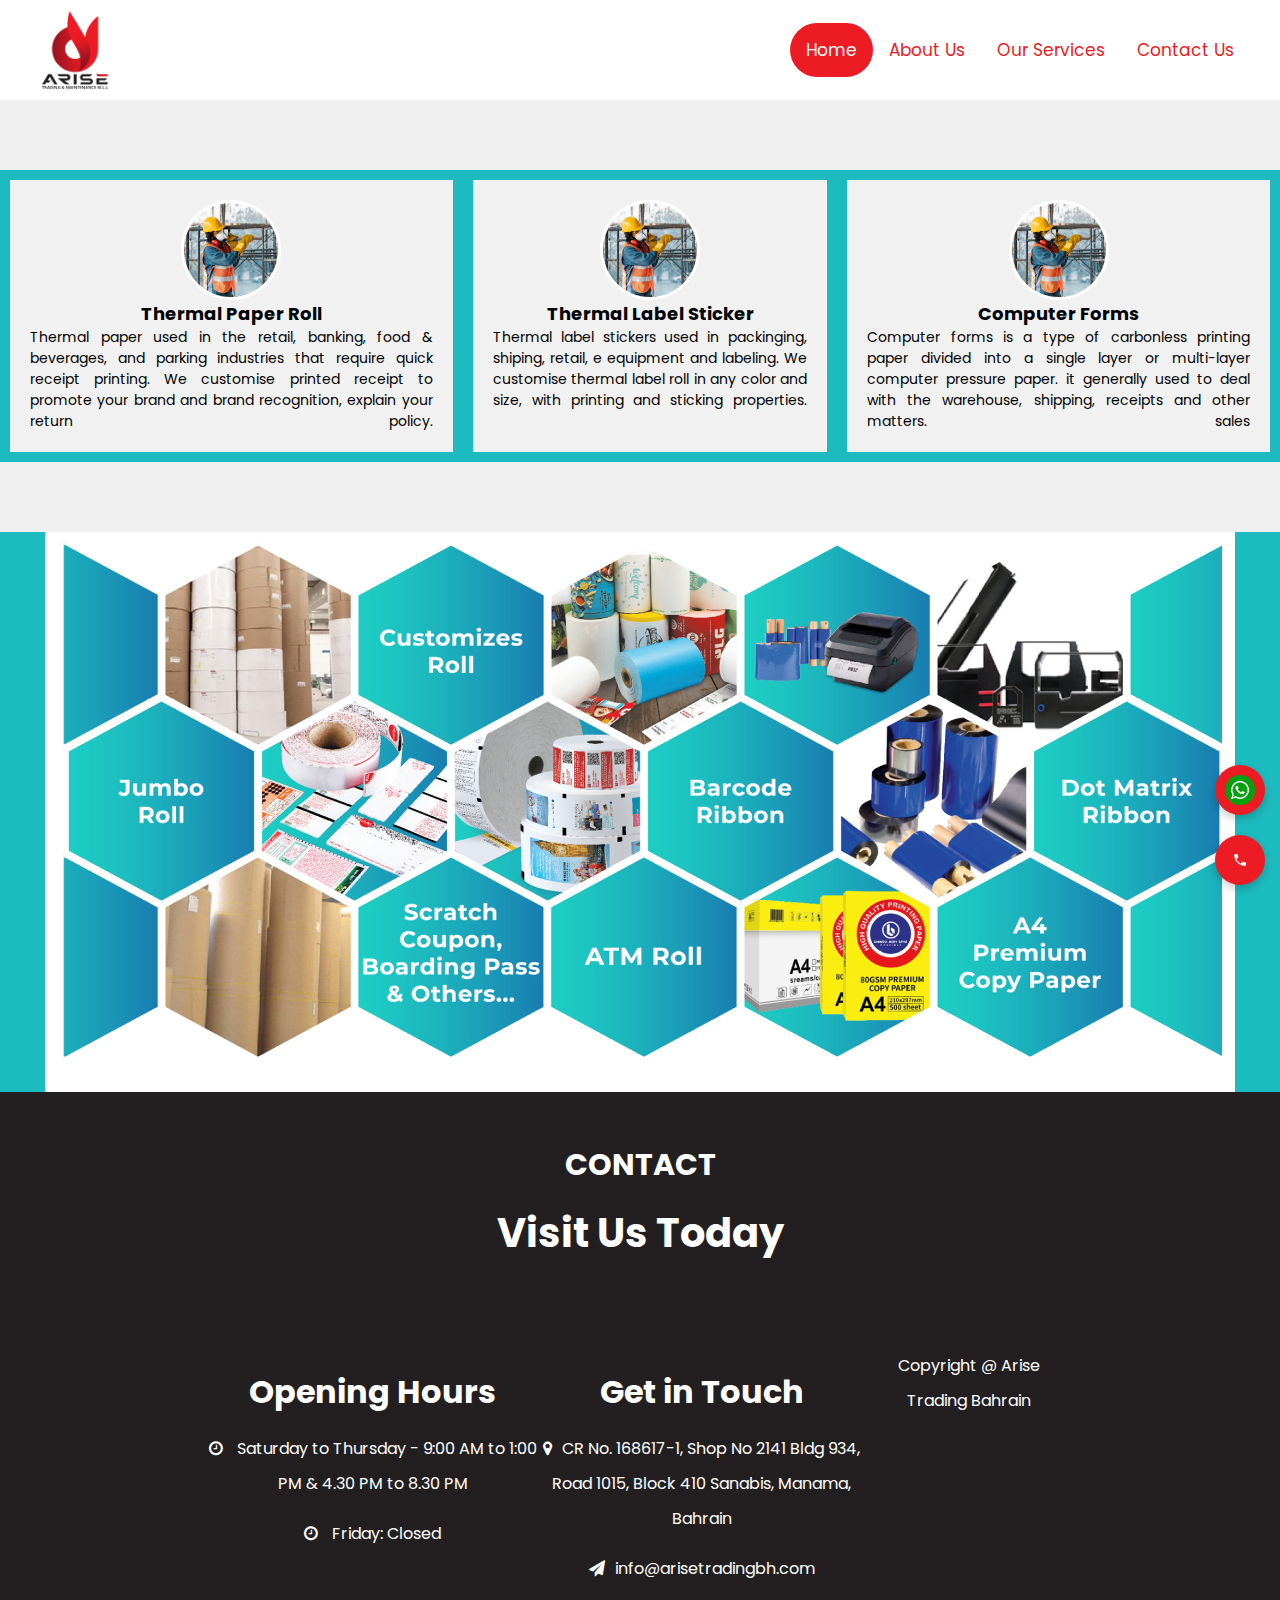
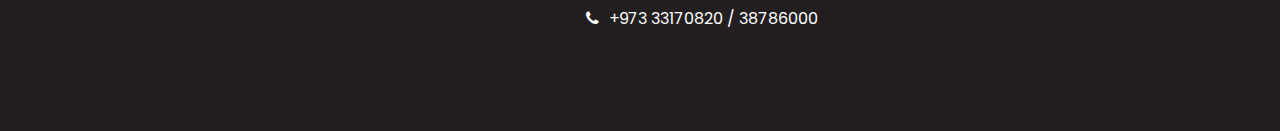
==== commit ef292e4a: "Update service.html" ====
--- a/service.html
+++ b/service.html
@@ -108,16 +108,20 @@
             </div>
             <div class="footer-right">
             <h1>Get in Touch</h1>
-            <p><i class="fa fa-map-marker"></i>Shop 0, Bldg: G 886, Road 724, <br/>Block 307, Manama, Bahrain </p>
-            <p><i class="fa fa-paper-plane"></i>info@arise.bh</p> 
+             <p><i class="fa fa-map-marker"></i>CR No. 168617-1, Shop No 2141 Bldg 934,<br/> Road 1015, Block 410 Sanabis, Manama, Bahrain </p>
+            <p><i class="fa fa-paper-plane"></i>info@arisetradingbh.com</p> 
             <p><i class="fa fa-phone"></i>+973 33170820 / 38786000</p> 
-            </div>
-        <div class="social-links">
-            <i class="fa fa-facebook"></i>
-            <i class="fa fa-instagram"></i>
-            <p>Copyright @ Arise Trading Bahrain</p>
-        </div>    
+            </div>   
+		<p>Copyright @ Arise Trading Bahrain</p>
    </div>
+	   <div class="contact-icons">
+    <a href="https://wa.me/+97338786000" class="icon whatsapp-icon" target="_blank">
+        <img src="images/whatsapp icon.png" alt="WhatsApp">
+    </a>
+    <a href="tel:+97333170820" class="icon call-icon">
+        <img src="images/call icon down.png" alt="Call">
+    </a>
+</div>
         </section>    
         <script src="./js/app.js"></script>
                 
--- a/style.css
+++ b/style.css
@@ -442,7 +442,7 @@
   flex: 50%;
   color: #f1f1f1;
   border: 1px solid white;
-  margin: 2px;
+  margin: 10px;
 }
 
 .flex-item-right-two div {
@@ -451,7 +451,7 @@
   flex: 50%;
   color: #f1f1f1;
   border: 1px solid white;
-  margin: 2px;
+  margin: 65px;
 }
 
 @media (max-width: 600px) {
@@ -503,7 +503,19 @@
   color: #fff;
   text-align:center;
 }
-
+.flip-box-back a{
+    text-decoration: none;
+    border: 2px solid #fff;
+    padding: 4px;
+    color: #fff;
+}
+.flip-box-back a:hover{
+    text-decoration: none;
+    border: 2px solid #000;
+    padding: 2px;
+    background:#fff;
+    color: #fff;
+}
 .flip-box-back {
   background-color: ed1b24;
   color: white;
@@ -518,7 +530,7 @@
         top: 100;
 }
 .flip-box-back p {
-	padding:10px;
+	padding:2px;
 }
 
 /*--service--*/
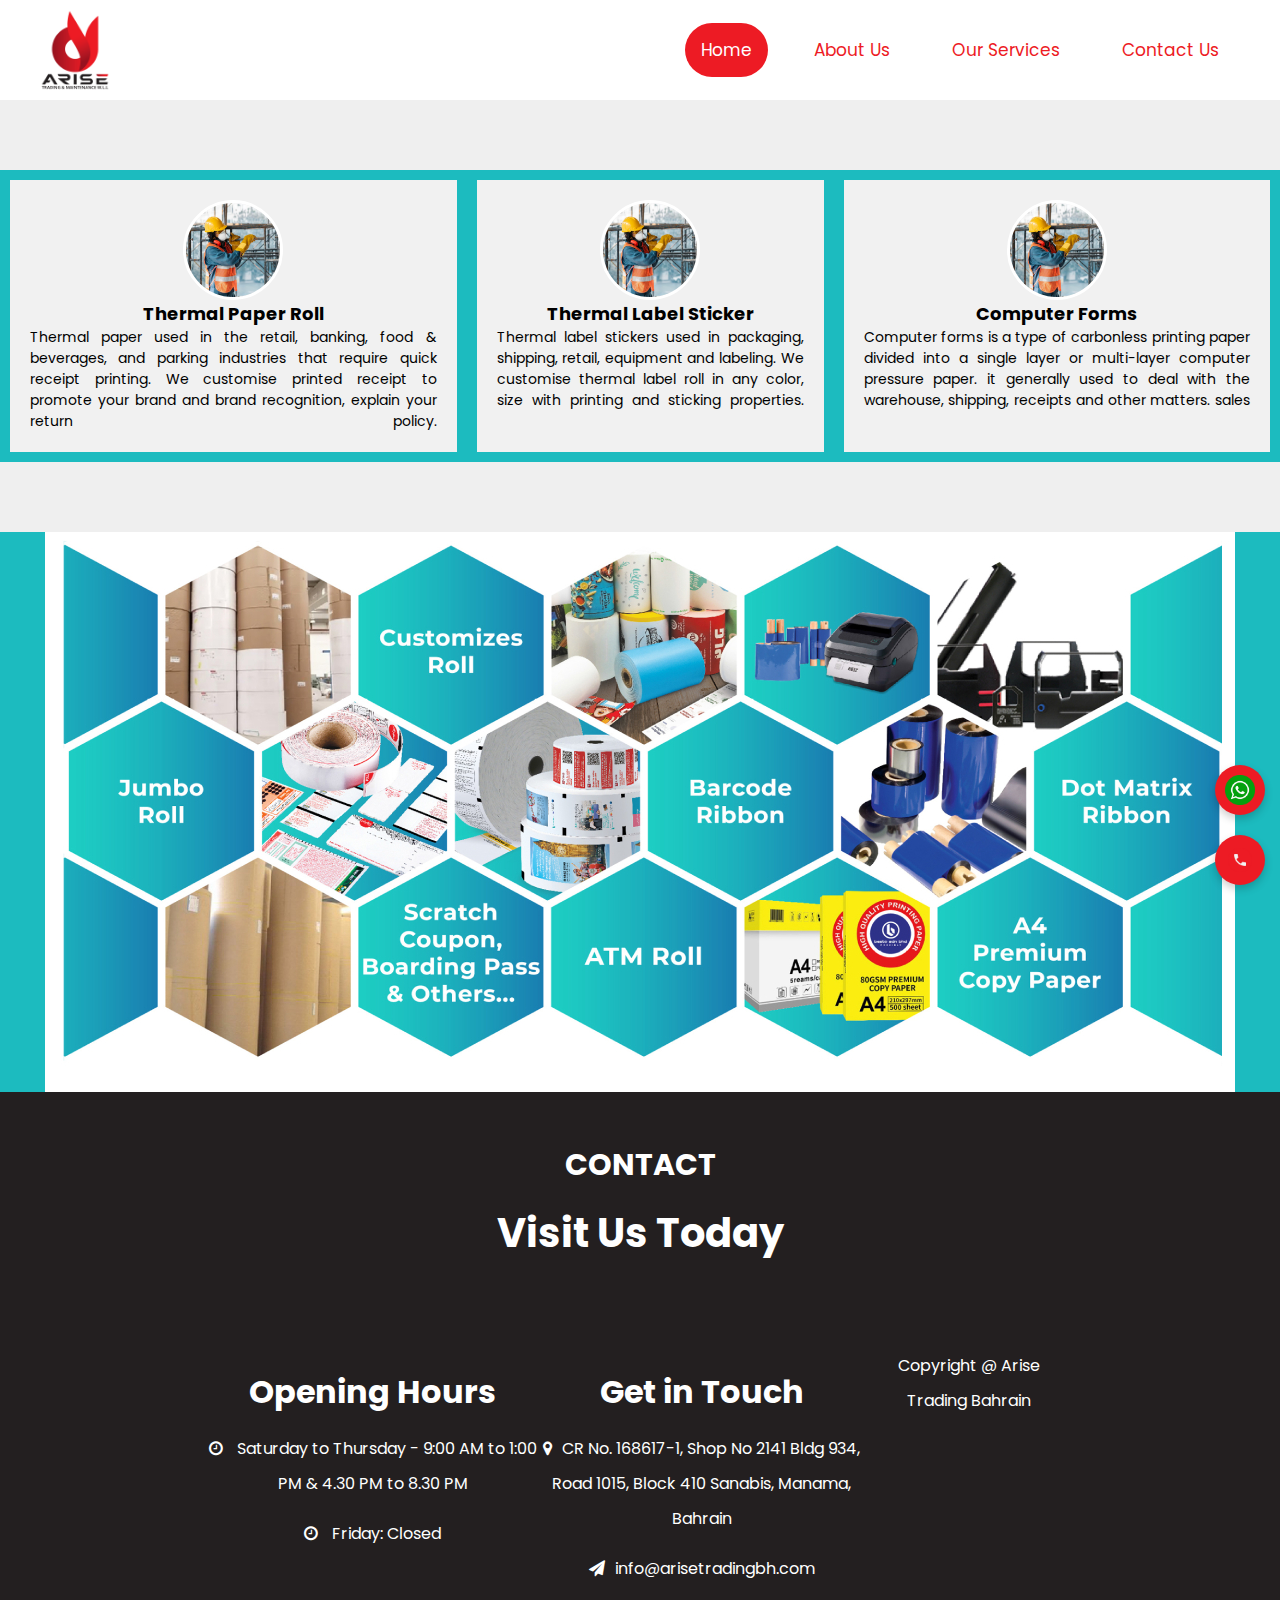
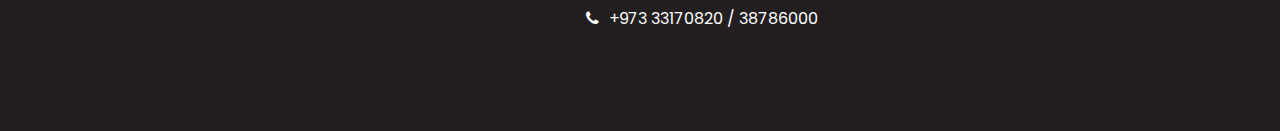
==== commit 415ecffd: "Update service.html" ====
--- a/service.html
+++ b/service.html
@@ -77,7 +77,7 @@
   			   <div> 
 				   <img src="./images/Construction-and-Maintenance.jpg"/>
 			           <h2>Thermal Label Sticker</h2>
-  				 <p>Thermal label stickers used in packinging, shiping, retail, e equipment and labeling. We customise thermal label roll in any color and size, with printing and sticking properties.
+  				 <p>Thermal label stickers used in packaging, shipping, retail, equipment and labeling. We customise thermal label roll in any color, size with printing and sticking properties.
 					</p>
 			   </div>
   			   <div> 
--- a/style.css
+++ b/style.css
@@ -391,7 +391,7 @@
   .flex-container .title-text p{
     margin: auto;
     font-size: 20px;
-    color: red;
+    color: black;
     padding: 29px;
     margin-right: 99px;
     font-weight: bold;
@@ -400,7 +400,9 @@
     display: inline-block;
   }
 .flex-container .title-text p.title-text-second{
-	font-size:12px;
+	font-size: 11px;
+        text-align: justify;
+	font-weight: normal;
 }
 .flex-container .title-text-abt-h2 h2
   {
@@ -425,7 +427,7 @@
   border-bottom-right-radius: 200%;
   flex: 30%;
   justify-content: center;
-  align-content: center;
+  align-content: start;
 }
 
 .flex-item-right {
@@ -443,8 +445,13 @@
   color: #f1f1f1;
   border: 1px solid white;
   margin: 10px;
-}
-
+  border-top-right-radius: 207px;
+  
+}
+.flex-item-right-one div img{
+    width: 130px !important;
+    border-top-left-radius: 76px;
+}
 .flex-item-right-two div {
   background-color: #ed1b24;
   padding: 10px;
@@ -452,6 +459,14 @@
   color: #f1f1f1;
   border: 1px solid white;
   margin: 65px;
+  border-top-right-radius: 207px;
+  font-size: 11px;
+  text-align: justify;
+  font-weight: normal;
+}
+.flex-item-right-two div img{
+    width: 130px !important;
+    border-top-left-radius: 76px;
 }
 
 @media (max-width: 600px) {
@@ -503,6 +518,38 @@
   color: #fff;
   text-align:center;
 }
+.flip-box-front-left {
+	    background-size: cover;
+    box-shadow: 1px 1px 1px 1px #5BA8E8;
+    box-shadow: inset 0 0 0 2029px rgb(29 27 28 / 82%);
+    --f: .1;
+    --r: 10px;
+    --_f: calc(100%* var(--f) /(1 + var(--f)));
+    --_a: calc(90deg* var(--f));
+    width: 250px;
+    aspect-ratio: calc(1 + var(--f));
+    object-fit: cover;
+    clip-path: inset(0 var(--_f) 0 0 round var(--r));
+    transform: perspective(400px) var(--_t, rotateY(var(--_a)));
+    transition: .5s;
+    cursor: pointer;
+}
+.flip-box-front-right {
+	    background-size: cover;
+    box-shadow: 1px 1px 1px 1px #5BA8E8;
+    box-shadow: inset 0 0 0 2029px rgb(29 27 28 / 82%);
+    --f: .1;
+    --r: 10px;
+    --_f: calc(100%* var(--f) /(1 + var(--f)));
+    --_a: calc(180deg* var(--f));
+    width: 250px;
+    aspect-ratio: calc(1 + var(--f));
+    object-fit: cover;
+    clip-path: inset(0 var(--_f) 0 0 round var(--r));
+    transform: perspective(400px) var(--_t, rotateY(var(--_a)));
+    transition: .5s;
+    cursor: pointer;
+}
 .flip-box-back a{
     text-decoration: none;
     border: 2px solid #fff;
@@ -514,7 +561,7 @@
     border: 2px solid #000;
     padding: 2px;
     background:#fff;
-    color: #fff;
+    color: #000;
 }
 .flip-box-back {
   background-color: ed1b24;
@@ -835,6 +882,7 @@
     padding: 14px 16px;
     text-decoration: none;
     font-size: 17px;
+    margin: 0px 15px;
   }
   
   .topnav a:hover,.topnav a.active {
